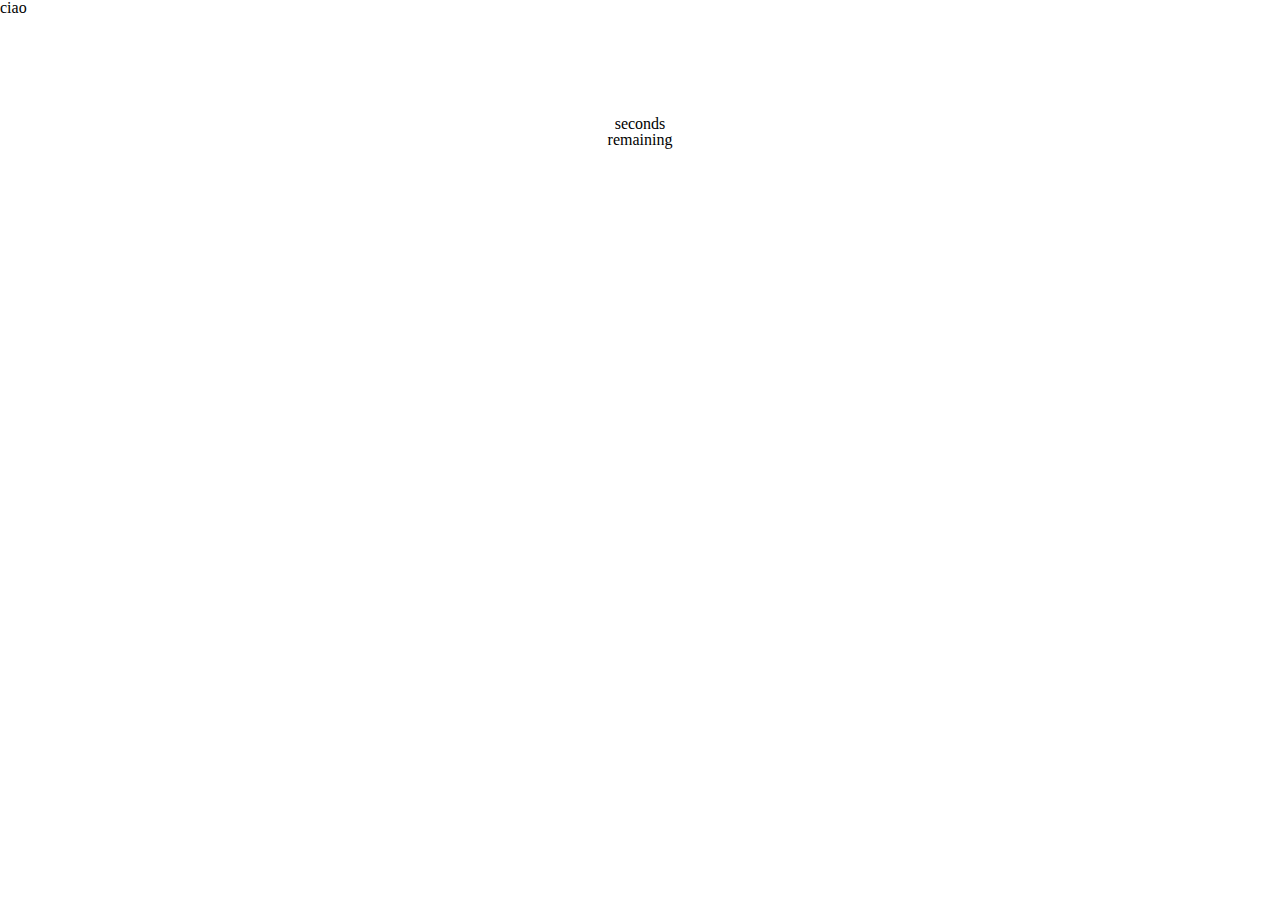
==== index.html @ 0e75410c "Timer css" ====
<!DOCTYPE html>
<html lang="en">
  <head>
    <meta charset="UTF-8" />
    <meta name="viewport" content="width=device-width, initial-scale=1.0" />
    <link rel="stylesheet" href="./CSS/reset.css">
    <title>Document</title>
    <style> 
     #timerContainer{
      text-align: center;
      margin: 100px auto;
     }
    
    
    </style>
  </head>
  <body>
    <h1>ciao</h1>
    <div id="timerContainer">
      <p>seconds</p>
      <div id="timer1"></div>
      <p>remaining</p>
    </div>
    <script src="./JS/script.js">

    </script>
  </body>
</html>
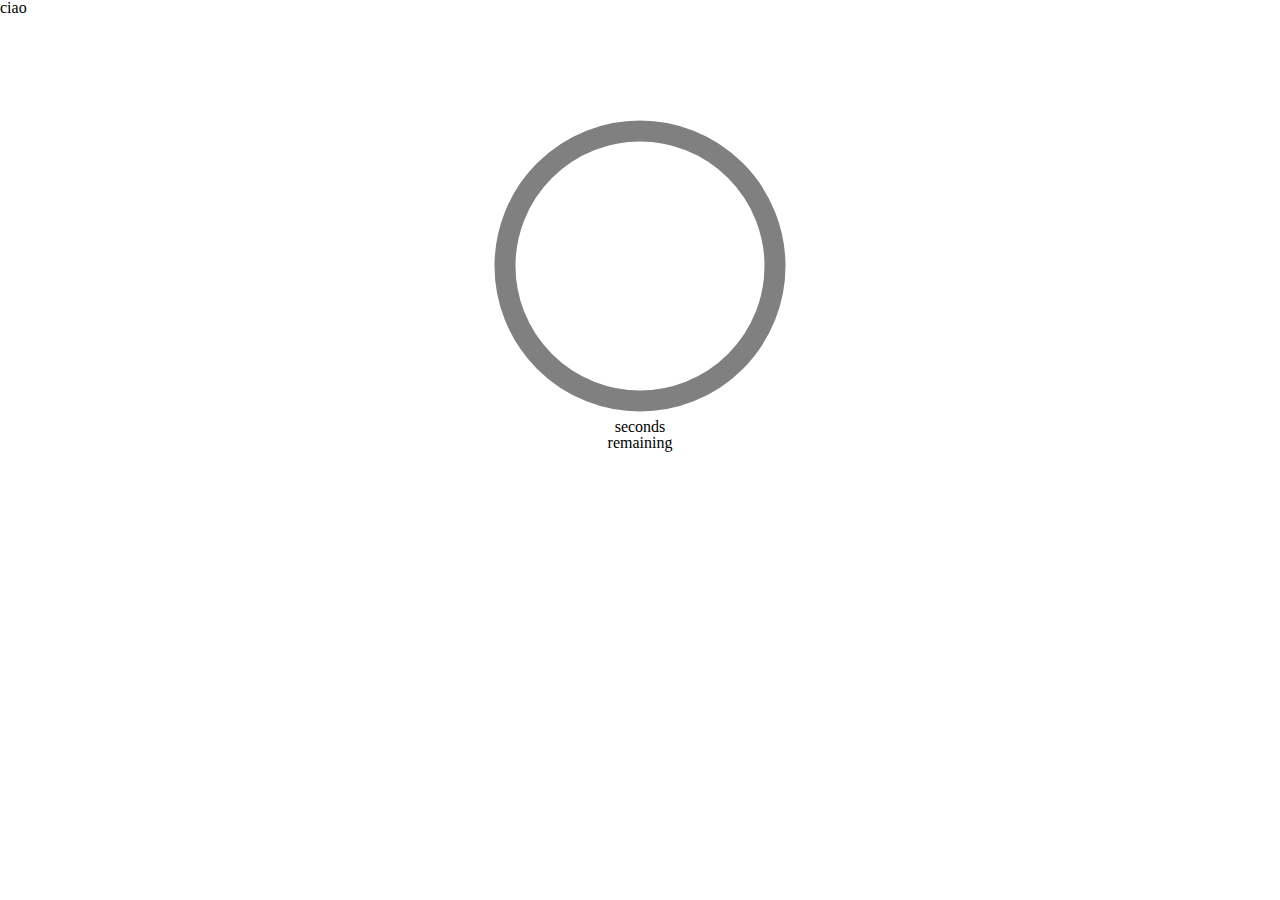
==== commit 96801f8e: "Container timer" ====
--- a/index.html
+++ b/index.html
@@ -3,26 +3,67 @@
   <head>
     <meta charset="UTF-8" />
     <meta name="viewport" content="width=device-width, initial-scale=1.0" />
-    <link rel="stylesheet" href="./CSS/reset.css">
+    <link rel="stylesheet" href="./CSS/reset.css" />
     <title>Document</title>
-    <style> 
-     #timerContainer{
-      text-align: center;
-      margin: 100px auto;
-     }
-    
-    
+    <style>
+      .timerContainer {
+        text-align: center;
+        margin: 100px auto;
+      }
+      .base-timer {
+        position: relative;
+        height: 300px;
+        width: 300px;
+      }
+      /* Removes SVG styling that would hide the time label */
+      .base-timer__circle {
+        fill: none;
+        stroke: none;
+      }
+
+      /* The SVG path that displays the timer's progress */
+      .base-timer__path-elapsed {
+        stroke-width: 7px;
+        stroke: grey;
+      }
+      .base-timer__label {
+        position: absolute;
+
+        /* Size should match the parent container */
+        width: 300px;
+        height: 300px;
+
+        /* Keep the label aligned to the top */
+        top: 0;
+
+        /* Create a flexible box that centers content vertically and horizontally */
+        display: flex;
+        align-items: center;
+        justify-content: center;
+
+        /* Sort of an arbitrary number; adjust to your liking */
+        font-size: 48px;
+      }
     </style>
   </head>
   <body>
     <h1>ciao</h1>
-    <div id="timerContainer">
-      <p>seconds</p>
-      <div id="timer1"></div>
-      <p>remaining</p>
+    <div class="base-timer timerContainer">
+      <svg
+        class="base-timer__svg"
+        viewBox="0 0 100 100"
+        xmlns="http://www.w3.org/2000/svg"
+      >
+        <g class="base-timer__circle">
+          <circle class="base-timer__path-elapsed" cx="50" cy="50" r="45" />
+        </g>
+      </svg>
+      <span class="timerContainer">
+        <p>seconds</p>
+        <div id="timer1"></div>
+        <p>remaining</p>
+      </span>
     </div>
-    <script src="./JS/script.js">
-
-    </script>
+    <script src="./JS/script.js"></script>
   </body>
 </html>
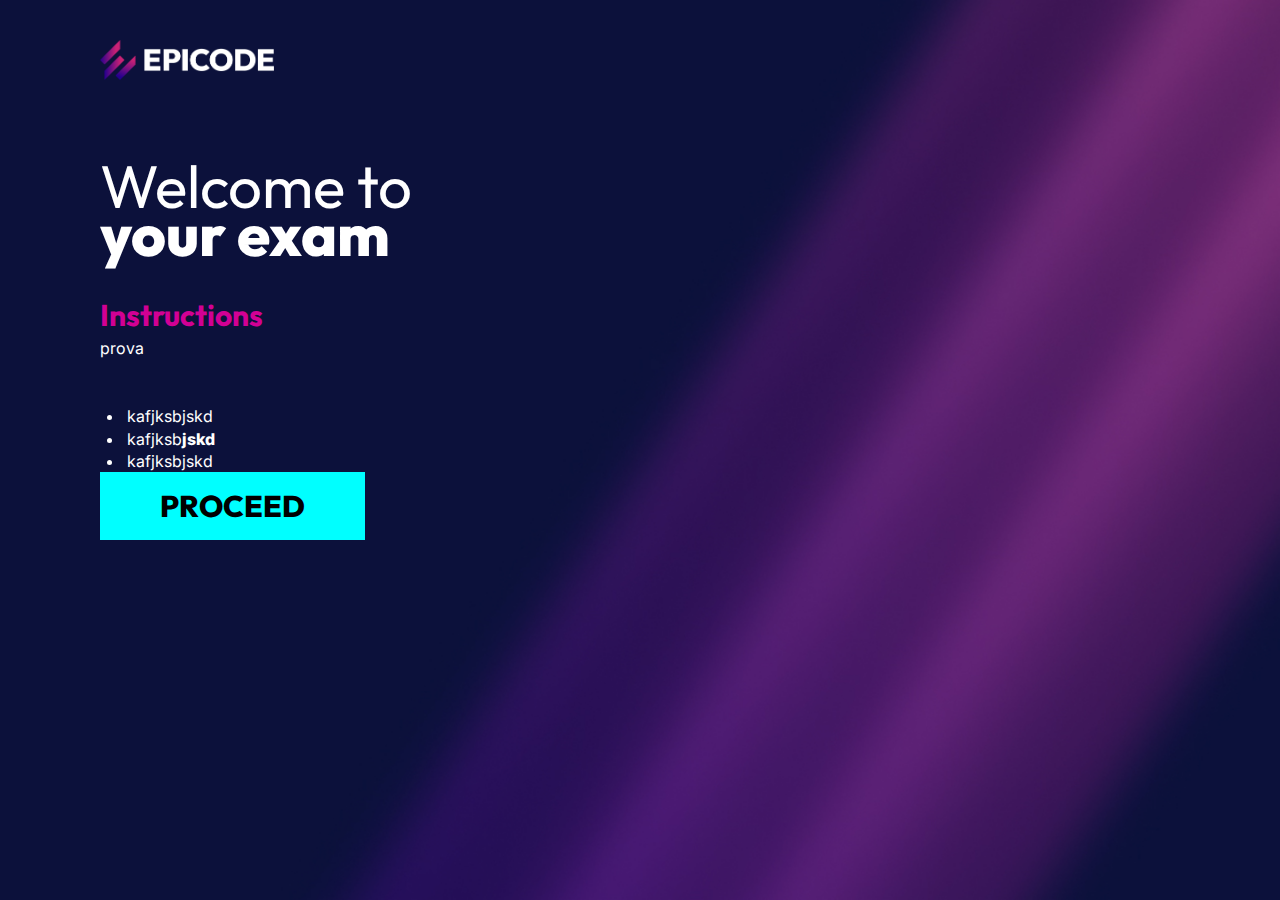
==== commit 6512d070: "css global" ====
--- a/index.html
+++ b/index.html
@@ -3,67 +3,33 @@
   <head>
     <meta charset="UTF-8" />
     <meta name="viewport" content="width=device-width, initial-scale=1.0" />
-    <link rel="stylesheet" href="./CSS/reset.css" />
+    <link rel="stylesheet" href="./css/reset.css">
+    <link rel="preconnect" href="https://fonts.googleapis.com">
+    <link rel="preconnect" href="https://fonts.gstatic.com" crossorigin>
+    <link href="https://fonts.googleapis.com/css2?family=Inter&family=Outfit:wght@400;800&display=swap" rel="stylesheet">
+    <link rel="stylesheet" href="./css/style.css">
     <title>Document</title>
-    <style>
-      .timerContainer {
-        text-align: center;
-        margin: 100px auto;
-      }
-      .base-timer {
-        position: relative;
-        height: 300px;
-        width: 300px;
-      }
-      /* Removes SVG styling that would hide the time label */
-      .base-timer__circle {
-        fill: none;
-        stroke: none;
-      }
-
-      /* The SVG path that displays the timer's progress */
-      .base-timer__path-elapsed {
-        stroke-width: 7px;
-        stroke: grey;
-      }
-      .base-timer__label {
-        position: absolute;
-
-        /* Size should match the parent container */
-        width: 300px;
-        height: 300px;
-
-        /* Keep the label aligned to the top */
-        top: 0;
-
-        /* Create a flexible box that centers content vertically and horizontally */
-        display: flex;
-        align-items: center;
-        justify-content: center;
-
-        /* Sort of an arbitrary number; adjust to your liking */
-        font-size: 48px;
-      }
-    </style>
   </head>
   <body>
-    <h1>ciao</h1>
-    <div class="base-timer timerContainer">
-      <svg
-        class="base-timer__svg"
-        viewBox="0 0 100 100"
-        xmlns="http://www.w3.org/2000/svg"
-      >
-        <g class="base-timer__circle">
-          <circle class="base-timer__path-elapsed" cx="50" cy="50" r="45" />
-        </g>
-      </svg>
-      <span class="timerContainer">
-        <p>seconds</p>
-        <div id="timer1"></div>
-        <p>remaining</p>
-      </span>
+    <div class="container">
+      <div class="container-logo">
+        <img class="logo" src="./assets/epicode_logo.png" alt="logo">
+      </div>
+
+      <div class="content">
+        <h2 class="title">Welcome to <span class="bold">your exam</span></h2>
+        <h3 class="subtitle">Instructions</h3>
+        <p class="paragraph">prova</p>
+        <ul class="list">
+          <li class="sublist">kafjksbjskd</li>
+          <li class="sublist">kafjksb<span class="bold">jskd</span></li>
+          <li class="sublist">kafjksbjskd</li>
+        </ul>
+
+        <button class="btn">Proceed</button>
+      </div>
+      
     </div>
-    <script src="./JS/script.js"></script>
+    
   </body>
 </html>
--- a/css/style.css
+++ b/css/style.css
@@ -0,0 +1,71 @@
+body{
+  background-image: url(../assets/bg.jpg);
+  background-size: cover;
+  font-family: 'Inter', sans-serif;
+  font-size: 16px;
+  color: #fff;
+}
+
+.container{
+  margin: 40px 100px;
+}
+
+.logo{
+  height: 2.5em;
+  width: auto;
+}
+
+.content{
+  margin: 5em 0;
+}
+
+.title{
+  font-family: 'Outfit', sans-serif;
+  font-size: 60px;
+  width: 400px;
+  line-height: 0.8em;
+  margin-bottom: 0.7em;
+}
+
+.bold{
+  font-weight:800;
+}
+
+.subtitle{
+  color: #D20094;
+  font-family: 'Outfit', sans-serif;
+  font-size: 30px;
+  font-weight: 700;
+  margin: 0;
+}
+
+.paragraph{
+  padding: 0.6em 0;
+  margin: 0;
+  width: 35em;
+}
+
+.list{
+  padding-left: 1.5em;
+  margin-top: 2.5em;
+}
+
+.sublist{
+  padding: 0.2em;
+}
+
+.btn{
+  background-color: #00ffff;
+  border: none;
+  cursor: pointer;
+  font-family: 'Outfit', sans-serif;
+  text-transform: uppercase;
+  font-weight: 800;
+  font-size: 30px;
+  padding: 0.5em 2em;
+}
+
+.btn:active,
+.btn:hover {
+  box-shadow: 0 0 20px 1px #00ffff;
+}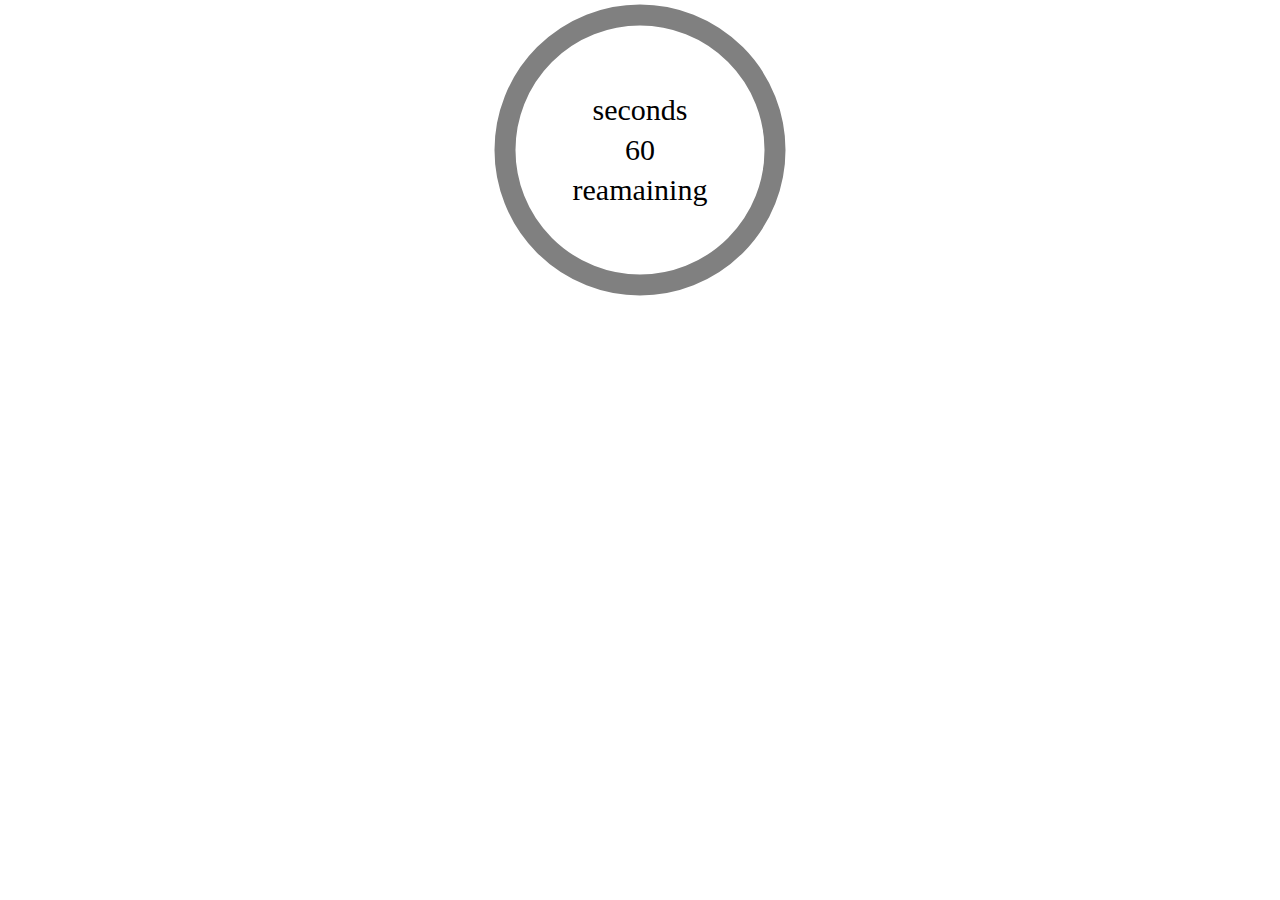
==== commit c4d58077: "commit logica timer" ====
--- a/index.html
+++ b/index.html
@@ -3,33 +3,77 @@
   <head>
     <meta charset="UTF-8" />
     <meta name="viewport" content="width=device-width, initial-scale=1.0" />
-    <link rel="stylesheet" href="./css/reset.css">
-    <link rel="preconnect" href="https://fonts.googleapis.com">
-    <link rel="preconnect" href="https://fonts.gstatic.com" crossorigin>
-    <link href="https://fonts.googleapis.com/css2?family=Inter&family=Outfit:wght@400;800&display=swap" rel="stylesheet">
-    <link rel="stylesheet" href="./css/style.css">
+    <link rel="stylesheet" href="./CSS/reset.css" />
     <title>Document</title>
+    <style>
+      /* altezza container */
+      .base-timer {
+        margin: 0 auto;
+        position: relative;
+        height: 300px;
+        width: 300px;
+      }
+      /* rimuove gli sitli dal cerchio */
+      .base-timer__circle {
+        fill: none;
+        stroke: none;
+      }
+      /*  mi da il cerchio griggio*/
+      .base-timer__path-elapsed {
+        stroke-width: 7px;
+        stroke: grey;
+      }
+
+      .base-timer__label {
+        position: absolute;
+
+        /* Size should match the parent container */
+        width: 300px;
+        height: 300px;
+
+        /* mi fissa il timer con i p all interno */
+        top: 0;
+
+        /* Create a flexible box that centers content vertically and horizontally */
+        display: flex;
+        flex-direction: column;
+        align-items: center;
+        justify-content: center;
+        text-align: center;
+
+        /* Sort of an arbitrary number; adjust to your liking */
+        font-size: 30px;
+      }
+      .above {
+        margin-bottom: 10px; /* Distanza tra il paragrafo sopra e il div */
+      }
+      .below {
+        margin-top: 10px; /* Distanza tra il paragrafo sotto e il div */
+      }
+    </style>
   </head>
   <body>
-    <div class="container">
-      <div class="container-logo">
-        <img class="logo" src="./assets/epicode_logo.png" alt="logo">
+    <div>
+      <div class="base-timer">
+        <!-- codice per il cerchio grigio -->
+        <svg
+          class="base-timer__svg"
+          viewBox="0 0 100 100"
+          xmlns="http://www.w3.org/2000/svg"
+        >
+          <g class="base-timer__circle">
+            <circle class="base-timer__path-elapsed" cx="50" cy="50" r="45" />
+          </g>
+        </svg>
+        <!-- interno del cerchio -->
+        <span id="base-timer-label" class="base-timer__label">
+          <p class="above">seconds</p>
+          <div id="timer1">60</div>
+          <p class="below">reamaining</p>
+        </span>
       </div>
+    </div>
 
-      <div class="content">
-        <h2 class="title">Welcome to <span class="bold">your exam</span></h2>
-        <h3 class="subtitle">Instructions</h3>
-        <p class="paragraph">prova</p>
-        <ul class="list">
-          <li class="sublist">kafjksbjskd</li>
-          <li class="sublist">kafjksb<span class="bold">jskd</span></li>
-          <li class="sublist">kafjksbjskd</li>
-        </ul>
-
-        <button class="btn">Proceed</button>
-      </div>
-      
-    </div>
-    
+    <script src="./JS/script.js"></script>
   </body>
 </html>
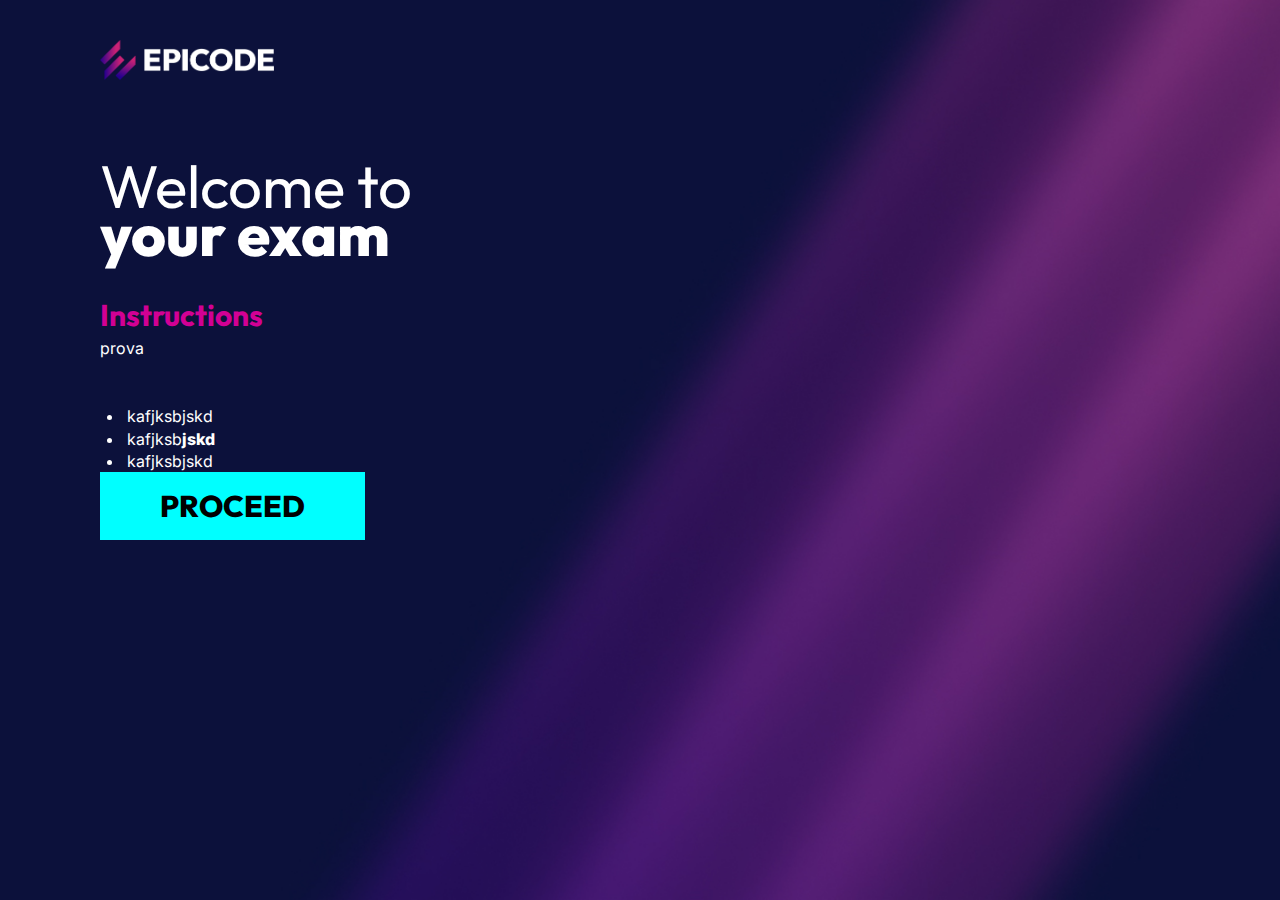
==== commit e7b5b6eb: "Merge branch 'CSS--globale' into HTML+CSS" ====
--- a/index.html
+++ b/index.html
@@ -3,77 +3,33 @@
   <head>
     <meta charset="UTF-8" />
     <meta name="viewport" content="width=device-width, initial-scale=1.0" />
-    <link rel="stylesheet" href="./CSS/reset.css" />
+    <link rel="stylesheet" href="./css/reset.css">
+    <link rel="preconnect" href="https://fonts.googleapis.com">
+    <link rel="preconnect" href="https://fonts.gstatic.com" crossorigin>
+    <link href="https://fonts.googleapis.com/css2?family=Inter&family=Outfit:wght@400;800&display=swap" rel="stylesheet">
+    <link rel="stylesheet" href="./css/style.css">
     <title>Document</title>
-    <style>
-      /* altezza container */
-      .base-timer {
-        margin: 0 auto;
-        position: relative;
-        height: 300px;
-        width: 300px;
-      }
-      /* rimuove gli sitli dal cerchio */
-      .base-timer__circle {
-        fill: none;
-        stroke: none;
-      }
-      /*  mi da il cerchio griggio*/
-      .base-timer__path-elapsed {
-        stroke-width: 7px;
-        stroke: grey;
-      }
-
-      .base-timer__label {
-        position: absolute;
-
-        /* Size should match the parent container */
-        width: 300px;
-        height: 300px;
-
-        /* mi fissa il timer con i p all interno */
-        top: 0;
-
-        /* Create a flexible box that centers content vertically and horizontally */
-        display: flex;
-        flex-direction: column;
-        align-items: center;
-        justify-content: center;
-        text-align: center;
-
-        /* Sort of an arbitrary number; adjust to your liking */
-        font-size: 30px;
-      }
-      .above {
-        margin-bottom: 10px; /* Distanza tra il paragrafo sopra e il div */
-      }
-      .below {
-        margin-top: 10px; /* Distanza tra il paragrafo sotto e il div */
-      }
-    </style>
   </head>
   <body>
-    <div>
-      <div class="base-timer">
-        <!-- codice per il cerchio grigio -->
-        <svg
-          class="base-timer__svg"
-          viewBox="0 0 100 100"
-          xmlns="http://www.w3.org/2000/svg"
-        >
-          <g class="base-timer__circle">
-            <circle class="base-timer__path-elapsed" cx="50" cy="50" r="45" />
-          </g>
-        </svg>
-        <!-- interno del cerchio -->
-        <span id="base-timer-label" class="base-timer__label">
-          <p class="above">seconds</p>
-          <div id="timer1">60</div>
-          <p class="below">reamaining</p>
-        </span>
+    <div class="container">
+      <div class="container-logo">
+        <img class="logo" src="./assets/epicode_logo.png" alt="logo">
       </div>
+
+      <div class="content">
+        <h2 class="title">Welcome to <span class="bold">your exam</span></h2>
+        <h3 class="subtitle">Instructions</h3>
+        <p class="paragraph">prova</p>
+        <ul class="list">
+          <li class="sublist">kafjksbjskd</li>
+          <li class="sublist">kafjksb<span class="bold">jskd</span></li>
+          <li class="sublist">kafjksbjskd</li>
+        </ul>
+
+        <button class="btn">Proceed</button>
+      </div>
+      
     </div>
-
-    <script src="./JS/script.js"></script>
+    
   </body>
 </html>
--- a/css/style.css
+++ b/css/style.css
@@ -0,0 +1,71 @@
+body{
+  background-image: url(../assets/bg.jpg);
+  background-size: cover;
+  font-family: 'Inter', sans-serif;
+  font-size: 16px;
+  color: #fff;
+}
+
+.container{
+  margin: 40px 100px;
+}
+
+.logo{
+  height: 2.5em;
+  width: auto;
+}
+
+.content{
+  margin: 5em 0;
+}
+
+.title{
+  font-family: 'Outfit', sans-serif;
+  font-size: 60px;
+  width: 400px;
+  line-height: 0.8em;
+  margin-bottom: 0.7em;
+}
+
+.bold{
+  font-weight:800;
+}
+
+.subtitle{
+  color: #D20094;
+  font-family: 'Outfit', sans-serif;
+  font-size: 30px;
+  font-weight: 700;
+  margin: 0;
+}
+
+.paragraph{
+  padding: 0.6em 0;
+  margin: 0;
+  width: 35em;
+}
+
+.list{
+  padding-left: 1.5em;
+  margin-top: 2.5em;
+}
+
+.sublist{
+  padding: 0.2em;
+}
+
+.btn{
+  background-color: #00ffff;
+  border: none;
+  cursor: pointer;
+  font-family: 'Outfit', sans-serif;
+  text-transform: uppercase;
+  font-weight: 800;
+  font-size: 30px;
+  padding: 0.5em 2em;
+}
+
+.btn:active,
+.btn:hover {
+  box-shadow: 0 0 20px 1px #00ffff;
+}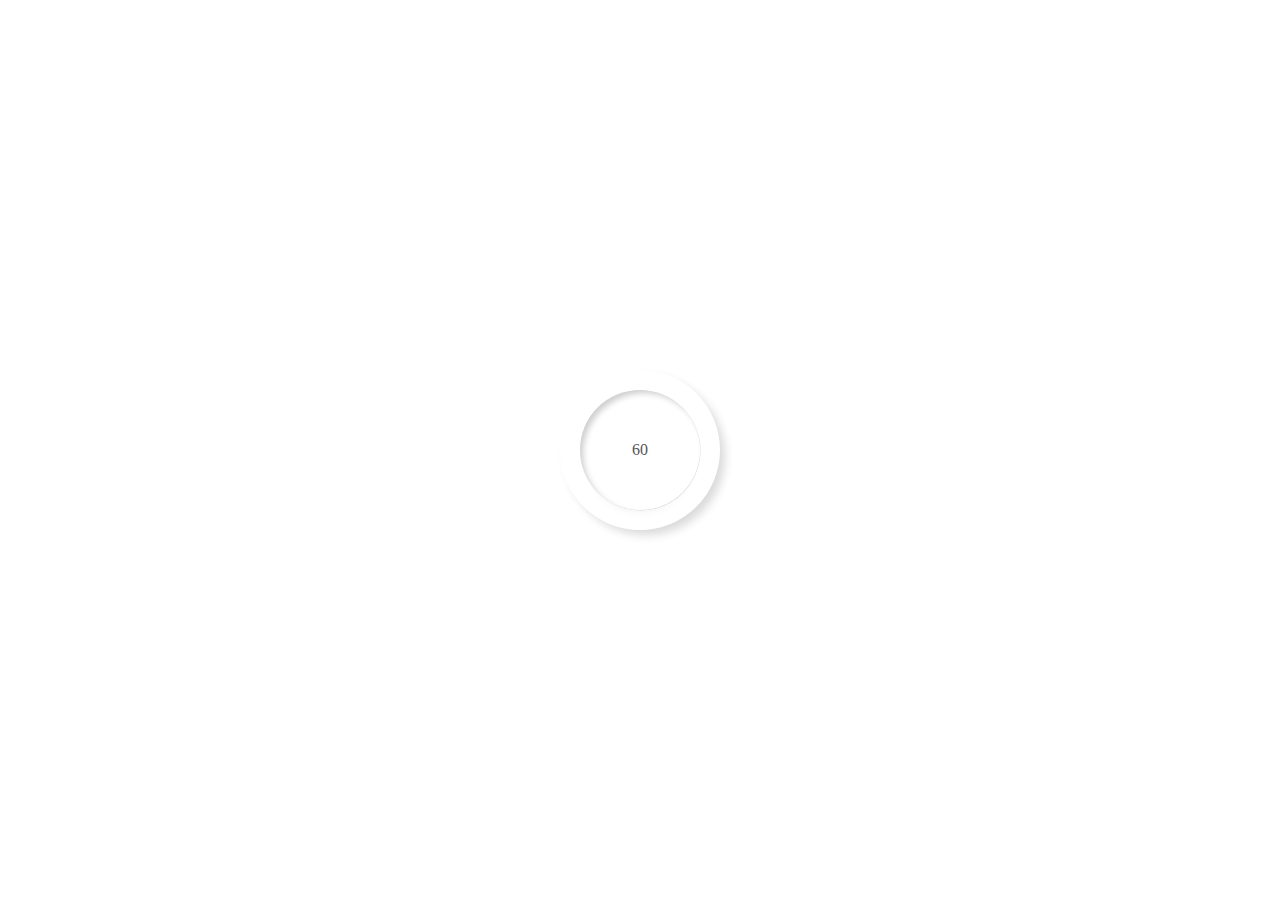
==== commit c2f713e4: "commit con cronometro" ====
--- a/index.html
+++ b/index.html
@@ -3,33 +3,16 @@
   <head>
     <meta charset="UTF-8" />
     <meta name="viewport" content="width=device-width, initial-scale=1.0" />
-    <link rel="stylesheet" href="./css/reset.css">
-    <link rel="preconnect" href="https://fonts.googleapis.com">
-    <link rel="preconnect" href="https://fonts.gstatic.com" crossorigin>
-    <link href="https://fonts.googleapis.com/css2?family=Inter&family=Outfit:wght@400;800&display=swap" rel="stylesheet">
-    <link rel="stylesheet" href="./css/style.css">
+    <link rel="stylesheet" href="./CSS/reset.css" />
     <title>Document</title>
+    <link rel="stylesheet" href="CSS/reset.css" />
+    <link rel="stylesheet" href="CSS/style.css" />
   </head>
   <body>
-    <div class="container">
-      <div class="container-logo">
-        <img class="logo" src="./assets/epicode_logo.png" alt="logo">
-      </div>
+    <div class="timerContainer">
+      <div class="timer"><div class="svg"></div></div>
+    </div>
 
-      <div class="content">
-        <h2 class="title">Welcome to <span class="bold">your exam</span></h2>
-        <h3 class="subtitle">Instructions</h3>
-        <p class="paragraph">prova</p>
-        <ul class="list">
-          <li class="sublist">kafjksbjskd</li>
-          <li class="sublist">kafjksb<span class="bold">jskd</span></li>
-          <li class="sublist">kafjksbjskd</li>
-        </ul>
-
-        <button class="btn">Proceed</button>
-      </div>
-      
-    </div>
-    
+    <script src="./JS/script.js"></script>
   </body>
 </html>
--- a/CSS/style.css
+++ b/CSS/style.css
@@ -0,0 +1,63 @@
+* {
+  margin: 0;
+  padding: 0;
+  box-sizing: border-box;
+}
+
+.timerContainer {
+  position: relative;
+  height: 100vh;
+  display: flex;
+  align-items: center;
+  justify-content: center;
+}
+.timer {
+  width: 160px;
+  height: 160px;
+  /* background: cornflowerblue; */
+  position: relative;
+}
+
+.outer {
+  height: 160px;
+  width: 160px;
+  border-radius: 50%;
+  padding: 20px;
+  box-shadow: 6px 6px 10px -1px rgba(0, 0, 0, 0.15),
+    -6px -6px 10px -1px rgba(255, 255, 255, 0.7);
+}
+.inner {
+  height: 120px;
+  width: 120px;
+  border-radius: 50%;
+  /* centrare il timer */
+  display: flex;
+  align-items: center;
+  justify-content: center;
+  box-shadow: inset 4px 4px 6px -1px rgba(0, 0, 0, 0.2),
+    inset -4px -4px 6px -1px rgba(255, 255, 255, 0.7),
+    -0.5px -0.5px -0px rgba(255, 255, 255, 1), 0.5px 0.5px 0 rgba(0, 0, 0, 0.15),
+    0px 12px 10px -10px rgba(0, 0, 0, 0.05);
+}
+.number {
+  font-weight: 600px;
+  color: #555;
+}
+.circleTimer {
+  fill: none;
+  stroke: cornflowerblue;
+  stroke-width: 20px;
+  stroke-dasharray: 472;
+  stroke-dashoffset: 472;
+  animation: anim 65s linear forwards;
+}
+.svgTimer {
+  position: absolute;
+  top: 0;
+  left: 0;
+}
+@keyframes anim {
+  100% {
+    stroke-dashoffset: 0;
+  }
+}
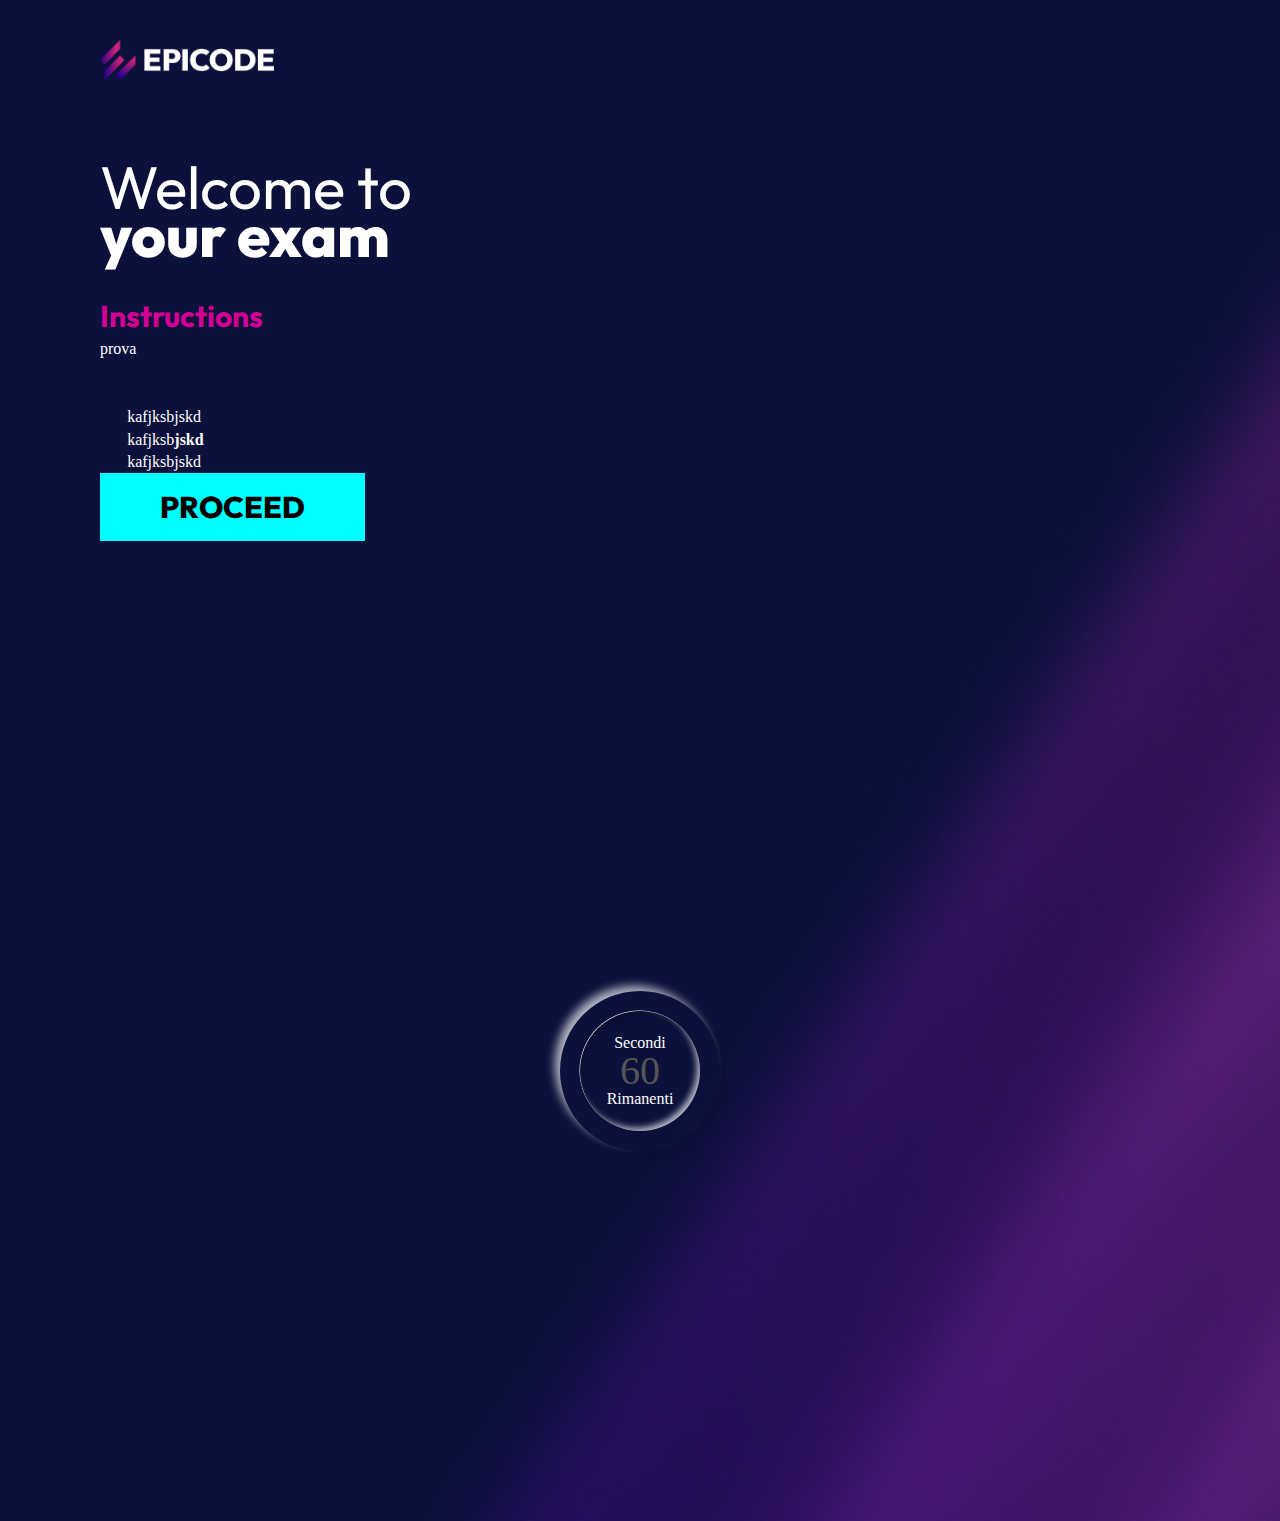
==== commit 0159e8fa: "Merge remote-tracking branch 'origin/js---cronometro'" ====
--- a/index.html
+++ b/index.html
@@ -3,12 +3,38 @@
   <head>
     <meta charset="UTF-8" />
     <meta name="viewport" content="width=device-width, initial-scale=1.0" />
-    <link rel="stylesheet" href="./CSS/reset.css" />
+    <link rel="stylesheet" href="./css/reset.css" />
+    <link rel="preconnect" href="https://fonts.googleapis.com" />
+    <link rel="preconnect" href="https://fonts.gstatic.com" crossorigin />
+    <link
+      href="https://fonts.googleapis.com/css2?family=Inter&family=Outfit:wght@400;800&display=swap"
+      rel="stylesheet"
+    />
+    <link rel="stylesheet" href="./css/style.css" />
     <title>Document</title>
     <link rel="stylesheet" href="CSS/reset.css" />
     <link rel="stylesheet" href="CSS/style.css" />
   </head>
   <body>
+    <div class="container">
+      <div class="container-logo">
+        <img class="logo" src="./assets/epicode_logo.png" alt="logo" />
+      </div>
+
+      <div class="content">
+        <h2 class="title">Welcome to <span class="bold">your exam</span></h2>
+        <h3 class="subtitle">Instructions</h3>
+        <p class="paragraph">prova</p>
+        <ul class="list">
+          <li class="sublist">kafjksbjskd</li>
+          <li class="sublist">kafjksb<span class="bold">jskd</span></li>
+          <li class="sublist">kafjksbjskd</li>
+        </ul>
+
+        <button class="btn">Proceed</button>
+      </div>
+    </div>
+
     <div class="timerContainer">
       <div class="timer"><div class="svg"></div></div>
     </div>
--- a/css/style.css
+++ b/css/style.css
@@ -0,0 +1,71 @@
+body{
+  background-image: url(../assets/bg.jpg);
+  background-size: cover;
+  font-family: 'Inter', sans-serif;
+  font-size: 16px;
+  color: #fff;
+}
+
+.container{
+  margin: 40px 100px;
+}
+
+.logo{
+  height: 2.5em;
+  width: auto;
+}
+
+.content{
+  margin: 5em 0;
+}
+
+.title{
+  font-family: 'Outfit', sans-serif;
+  font-size: 60px;
+  width: 400px;
+  line-height: 0.8em;
+  margin-bottom: 0.7em;
+}
+
+.bold{
+  font-weight:800;
+}
+
+.subtitle{
+  color: #D20094;
+  font-family: 'Outfit', sans-serif;
+  font-size: 30px;
+  font-weight: 700;
+  margin: 0;
+}
+
+.paragraph{
+  padding: 0.6em 0;
+  margin: 0;
+  width: 35em;
+}
+
+.list{
+  padding-left: 1.5em;
+  margin-top: 2.5em;
+}
+
+.sublist{
+  padding: 0.2em;
+}
+
+.btn{
+  background-color: #00ffff;
+  border: none;
+  cursor: pointer;
+  font-family: 'Outfit', sans-serif;
+  text-transform: uppercase;
+  font-weight: 800;
+  font-size: 30px;
+  padding: 0.5em 2em;
+}
+
+.btn:active,
+.btn:hover {
+  box-shadow: 0 0 20px 1px #00ffff;
+}--- a/CSS/style.css
+++ b/CSS/style.css
@@ -38,14 +38,19 @@
     inset -4px -4px 6px -1px rgba(255, 255, 255, 0.7),
     -0.5px -0.5px -0px rgba(255, 255, 255, 1), 0.5px 0.5px 0 rgba(0, 0, 0, 0.15),
     0px 12px 10px -10px rgba(0, 0, 0, 0.05);
+  display: flex;
+  flex-direction: column;
+  justify-content: center;
+  align-items: center;
 }
 .number {
+  font-size: 40px;
   font-weight: 600px;
   color: #555;
 }
 .circleTimer {
   fill: none;
-  stroke: cornflowerblue;
+  stroke: #00ffff;
   stroke-width: 20px;
   stroke-dasharray: 472;
   stroke-dashoffset: 472;
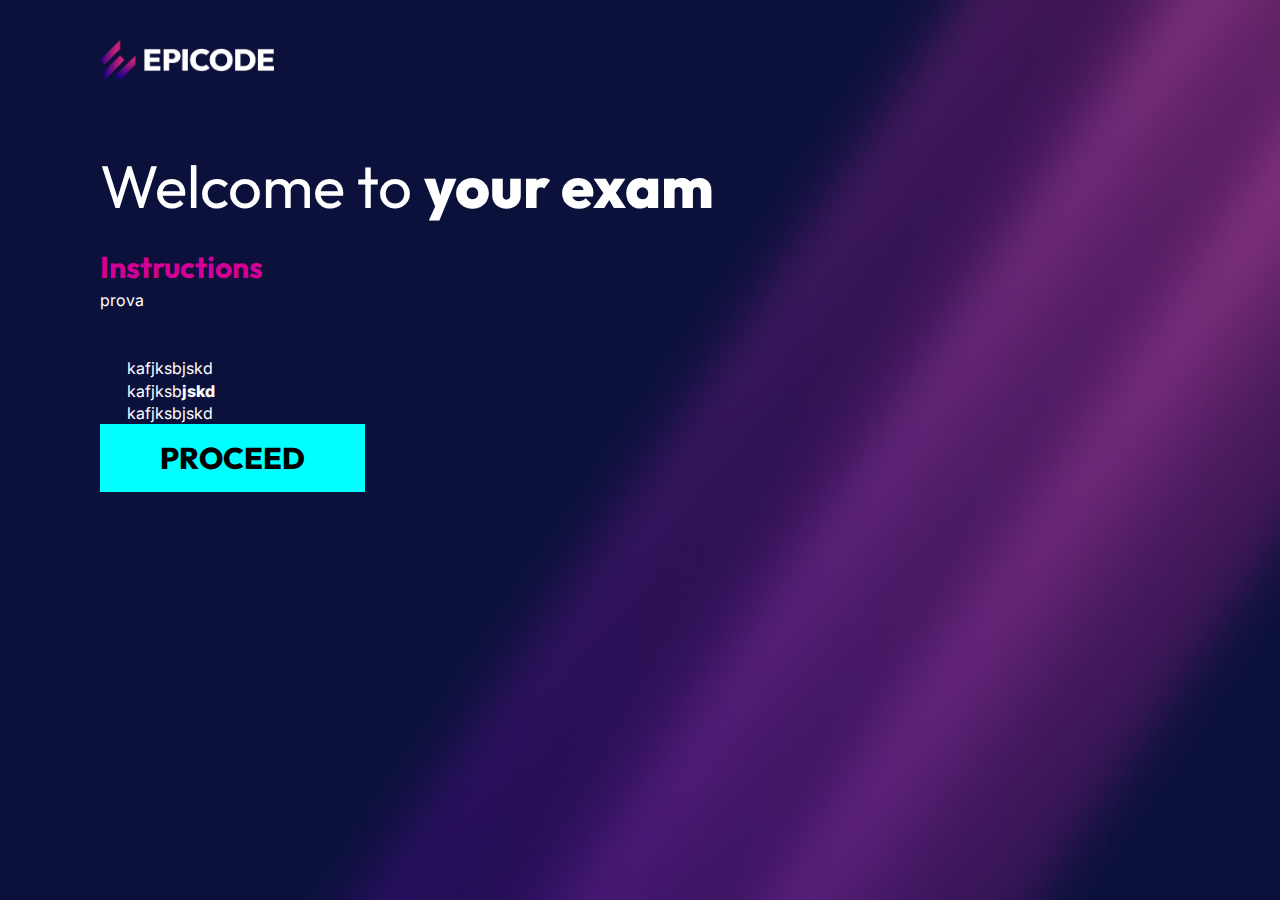
==== commit 00fafb8b: "commit con timer completato" ====
--- a/index.html
+++ b/index.html
@@ -12,8 +12,8 @@
     />
     <link rel="stylesheet" href="./css/style.css" />
     <title>Document</title>
-    <link rel="stylesheet" href="CSS/reset.css" />
-    <link rel="stylesheet" href="CSS/style.css" />
+    <link rel="stylesheet" href="css/reset.css" />
+    <link rel="stylesheet" href="css/style.css" />
   </head>
   <body>
     <div class="container">
@@ -39,6 +39,6 @@
       <div class="timer"><div class="svg"></div></div>
     </div>
 
-    <script src="./JS/script.js"></script>
+    <script src="./js/script.js"></script>
   </body>
 </html>
--- a/css/style.css
+++ b/css/style.css
@@ -1,64 +1,142 @@
-body{
+* {
+  margin: 0;
+  padding: 0;
+  box-sizing: border-box;
+}
+
+/* TIMER CSS */
+.timerContainer {
+  position: relative;
+  display: flex;
+  justify-content: end;
+}
+.timer {
+  width: 160px;
+  height: 160px;
+  position: relative;
+}
+
+.outer {
+  height: 160px;
+  width: 160px;
+  border-radius: 50%;
+  padding: 20px;
+  box-shadow: 0px 0px 30px 4px rgba(32, 27, 27, 0.4);
+}
+.inner {
+  height: 120px;
+  width: 120px;
+  border-radius: 50%;
+  /* centrare il timer */
+  display: flex;
+  align-items: center;
+  justify-content: center;
+  box-shadow: inset 0px 0px 30px 4px rgba(32, 27, 27, 0.4),
+    0.5px 0.5px 0 rgba(0, 0, 0, 0.15);
+  /* centrare i p ed il timer in verticale */
+  flex-direction: column;
+  text-transform: uppercase;
+  /* --------------------- */
+  font-size: 12px;
+  font-weight: 500;
+}
+
+.inner > p {
+  font-family: "Outfit", sans-serif;
+}
+.number {
+  font-size: 40px;
+  font-weight: 600px;
+  color: white;
+}
+.circleTimer {
+  fill: none;
+  stroke: #00ffff;
+  stroke-width: 17px;
+  stroke-dasharray: 472;
+  stroke-dashoffset: 472;
+  animation: anim 65s linear forwards;
+  transform-origin: center;
+  transform: rotate(-90deg);
+}
+.circleTimer2 {
+  fill: none;
+  stroke: grey;
+  stroke-width: 17px;
+}
+.svgTimer {
+  position: absolute;
+  top: 0;
+  left: 0;
+}
+@keyframes anim {
+  100% {
+    stroke-dashoffset: 0;
+  }
+}
+
+/* STYLE GENERALE */
+body {
   background-image: url(../assets/bg.jpg);
   background-size: cover;
-  font-family: 'Inter', sans-serif;
+  font-family: "Inter", sans-serif;
   font-size: 16px;
   color: #fff;
 }
 
-.container{
+.container {
   margin: 40px 100px;
 }
 
-.logo{
+.logo {
   height: 2.5em;
   width: auto;
 }
 
-.content{
+.content {
   margin: 5em 0;
 }
 
-.title{
-  font-family: 'Outfit', sans-serif;
+.title {
+  font-family: "Outfit", sans-serif;
   font-size: 60px;
-  width: 400px;
+  /*width: 400px;*/
   line-height: 0.8em;
   margin-bottom: 0.7em;
 }
 
-.bold{
-  font-weight:800;
+.bold {
+  font-weight: 800;
 }
 
-.subtitle{
-  color: #D20094;
-  font-family: 'Outfit', sans-serif;
+.subtitle {
+  color: #d20094;
+  font-family: "Outfit", sans-serif;
   font-size: 30px;
   font-weight: 700;
   margin: 0;
 }
 
-.paragraph{
+.paragraph {
   padding: 0.6em 0;
   margin: 0;
   width: 35em;
 }
 
-.list{
+.list {
   padding-left: 1.5em;
   margin-top: 2.5em;
 }
 
-.sublist{
+.sublist {
   padding: 0.2em;
 }
 
-.btn{
+.btn {
   background-color: #00ffff;
   border: none;
   cursor: pointer;
-  font-family: 'Outfit', sans-serif;
+  font-family: "Outfit", sans-serif;
   text-transform: uppercase;
   font-weight: 800;
   font-size: 30px;
@@ -68,4 +146,7 @@
 .btn:active,
 .btn:hover {
   box-shadow: 0 0 20px 1px #00ffff;
-}+}
+/*background-color: gray;*/
+
+/*background-color: rebeccapurple;*/
--- a/css/style.css
+++ b/css/style.css
@@ -1,64 +1,142 @@
-body{
+* {
+  margin: 0;
+  padding: 0;
+  box-sizing: border-box;
+}
+
+/* TIMER CSS */
+.timerContainer {
+  position: relative;
+  display: flex;
+  justify-content: end;
+}
+.timer {
+  width: 160px;
+  height: 160px;
+  position: relative;
+}
+
+.outer {
+  height: 160px;
+  width: 160px;
+  border-radius: 50%;
+  padding: 20px;
+  box-shadow: 0px 0px 30px 4px rgba(32, 27, 27, 0.4);
+}
+.inner {
+  height: 120px;
+  width: 120px;
+  border-radius: 50%;
+  /* centrare il timer */
+  display: flex;
+  align-items: center;
+  justify-content: center;
+  box-shadow: inset 0px 0px 30px 4px rgba(32, 27, 27, 0.4),
+    0.5px 0.5px 0 rgba(0, 0, 0, 0.15);
+  /* centrare i p ed il timer in verticale */
+  flex-direction: column;
+  text-transform: uppercase;
+  /* --------------------- */
+  font-size: 12px;
+  font-weight: 500;
+}
+
+.inner > p {
+  font-family: "Outfit", sans-serif;
+}
+.number {
+  font-size: 40px;
+  font-weight: 600px;
+  color: white;
+}
+.circleTimer {
+  fill: none;
+  stroke: #00ffff;
+  stroke-width: 17px;
+  stroke-dasharray: 472;
+  stroke-dashoffset: 472;
+  animation: anim 65s linear forwards;
+  transform-origin: center;
+  transform: rotate(-90deg);
+}
+.circleTimer2 {
+  fill: none;
+  stroke: grey;
+  stroke-width: 17px;
+}
+.svgTimer {
+  position: absolute;
+  top: 0;
+  left: 0;
+}
+@keyframes anim {
+  100% {
+    stroke-dashoffset: 0;
+  }
+}
+
+/* STYLE GENERALE */
+body {
   background-image: url(../assets/bg.jpg);
   background-size: cover;
-  font-family: 'Inter', sans-serif;
+  font-family: "Inter", sans-serif;
   font-size: 16px;
   color: #fff;
 }
 
-.container{
+.container {
   margin: 40px 100px;
 }
 
-.logo{
+.logo {
   height: 2.5em;
   width: auto;
 }
 
-.content{
+.content {
   margin: 5em 0;
 }
 
-.title{
-  font-family: 'Outfit', sans-serif;
+.title {
+  font-family: "Outfit", sans-serif;
   font-size: 60px;
-  width: 400px;
+  /*width: 400px;*/
   line-height: 0.8em;
   margin-bottom: 0.7em;
 }
 
-.bold{
-  font-weight:800;
+.bold {
+  font-weight: 800;
 }
 
-.subtitle{
-  color: #D20094;
-  font-family: 'Outfit', sans-serif;
+.subtitle {
+  color: #d20094;
+  font-family: "Outfit", sans-serif;
   font-size: 30px;
   font-weight: 700;
   margin: 0;
 }
 
-.paragraph{
+.paragraph {
   padding: 0.6em 0;
   margin: 0;
   width: 35em;
 }
 
-.list{
+.list {
   padding-left: 1.5em;
   margin-top: 2.5em;
 }
 
-.sublist{
+.sublist {
   padding: 0.2em;
 }
 
-.btn{
+.btn {
   background-color: #00ffff;
   border: none;
   cursor: pointer;
-  font-family: 'Outfit', sans-serif;
+  font-family: "Outfit", sans-serif;
   text-transform: uppercase;
   font-weight: 800;
   font-size: 30px;
@@ -68,4 +146,7 @@
 .btn:active,
 .btn:hover {
   box-shadow: 0 0 20px 1px #00ffff;
-}+}
+/*background-color: gray;*/
+
+/*background-color: rebeccapurple;*/
